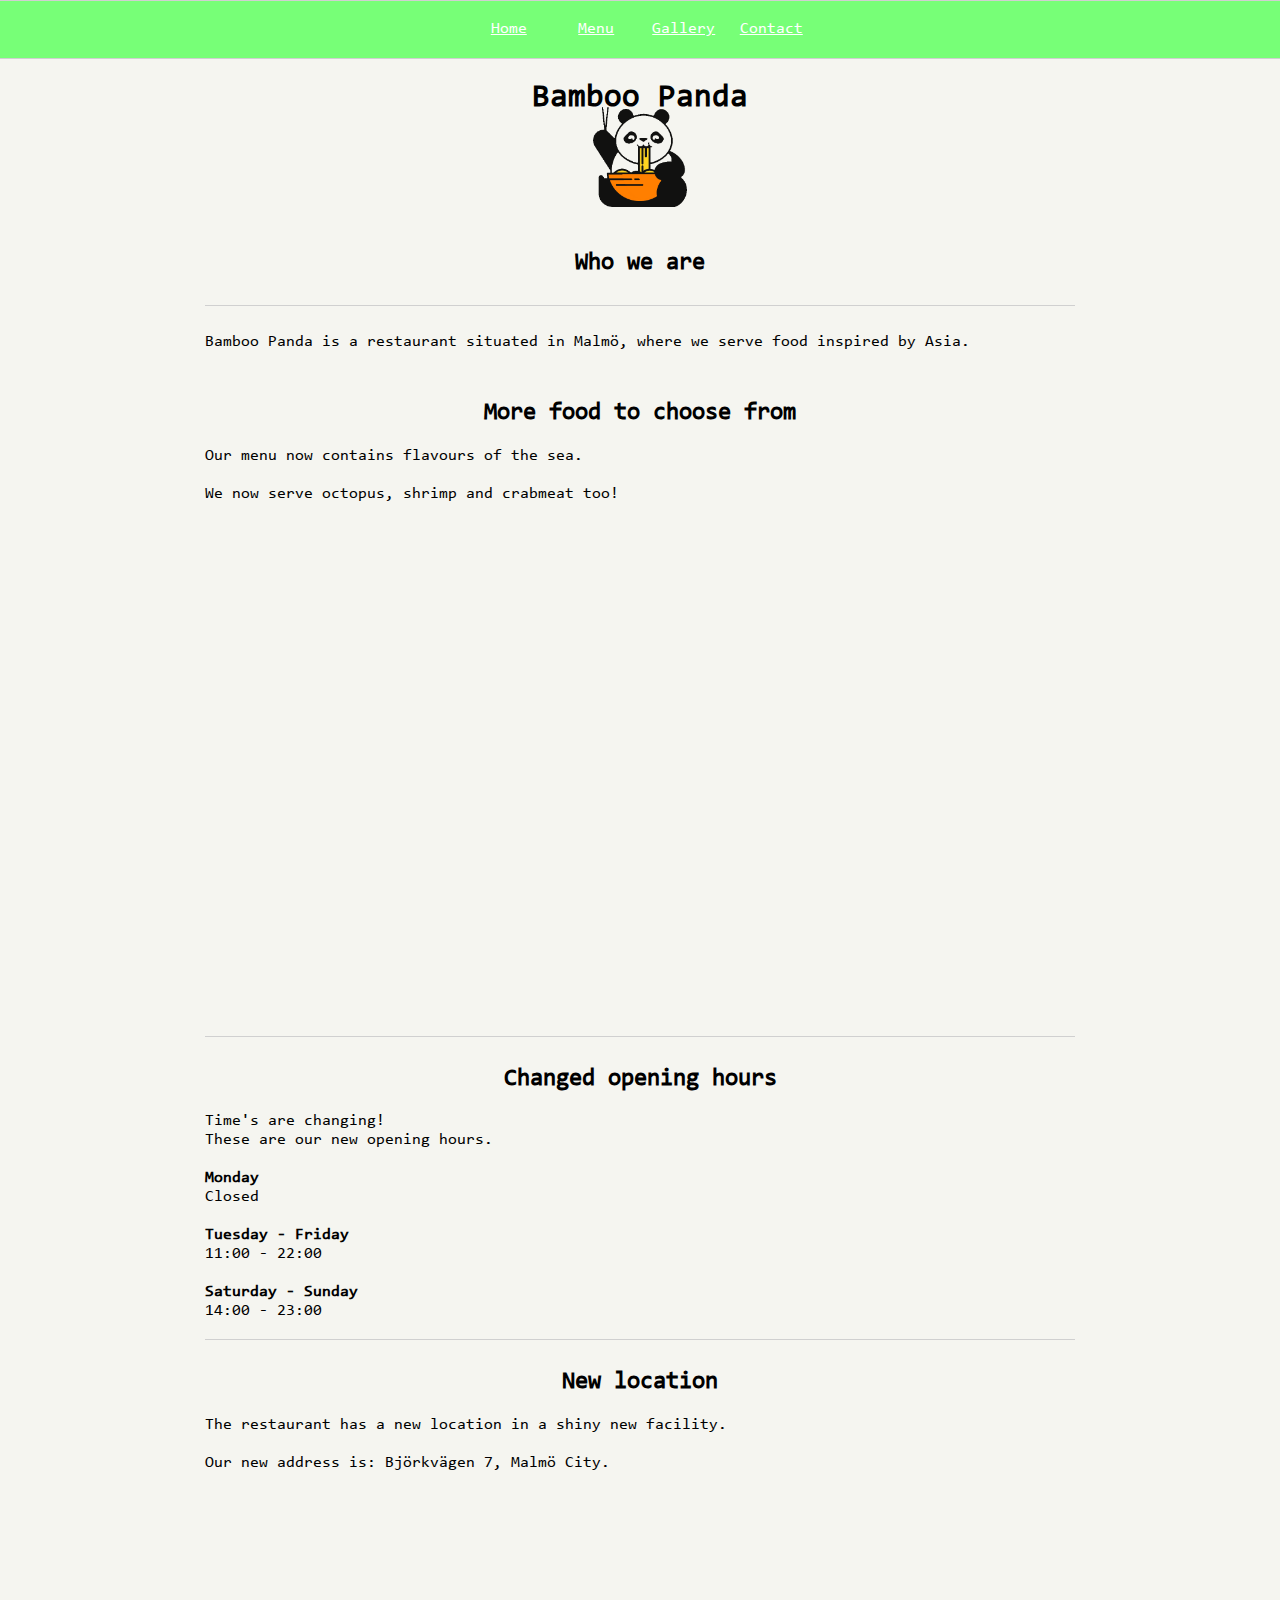
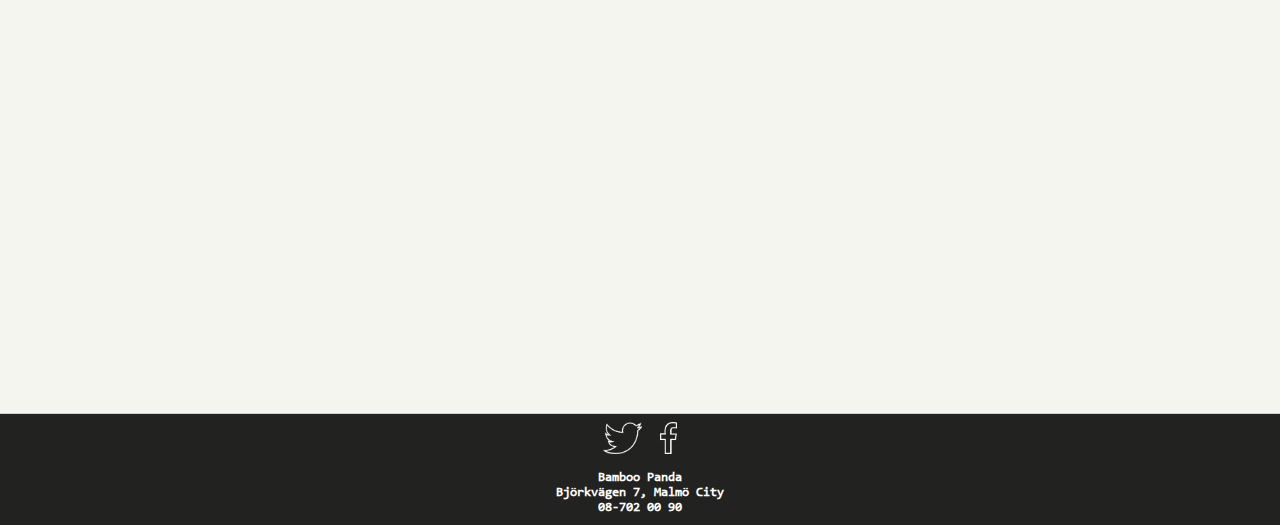
==== ProjectWork/index.html @ 89ae3ce9 "added project work" ====
<!DOCTYPE html>
<html lang="en">
	<head>
		<meta charset="UTF-8" />
		<meta name="viewport" content="width=device-width, initial-scale=1.0" />
		<link rel="stylesheet" href="css/style.css" />
		<title>Home</title>
	</head>

	<body>
        <div class="bannerWrapper">
        </div>

        <!--<div class="margined1">
            <div class="titleWrapper">
                <header><h1>TITLE</h1></header>
            </div>
        </div>-->

        <div class="firstHrWrapper">
            <hr>
        </div>

        <div class="margined11">
            <div class="margined1">
                <br>
                <div class="flexbox1">
                    <div class="pageLink"><a href="index.html">Home</a></div>
                    <div class="pageLink"><a href="pages/menu.html">Menu</a></div>
                    <div class="pageLink"><a href="pages/gallery.html">Gallery</a></div>
                    <div class="pageLink"><a href="pages/contact.html">Contact</a></div>
                </div>
                <br>
            </div>
        </div>

        <div class="secondHrWrapper">
            <hr>
        </div>

        <div class="wrapper">
            <div class="margined1">
                <div class="pageName">
                    <p>
                        <h1>Bamboo Panda</h1>
                        <img src="images/pandaEating.png">
                    </p>
                </div>

                <div class="flexbox2">
                    <h2>Who we are</h2>
                    <div class="thirdHrWrapper">
                        <hr>
                    </div>
                    <br>
                    <article>Bamboo Panda is a restaurant situated in Malmö, where we serve food inspired by Asia.</article>
                    <hr>

                    <div class="news1">
                        <h2>More food to choose from</h2>
                        <article>Our menu now contains flavours of the sea.
                            <br><br>
                            We now serve octopus, shrimp and crabmeat too!
                        </article>
                        <p>
                            <div class="youtubeFrame">
                                <iframe width="100%" height="100%" src="https://www.youtube.com/embed/zThPT9KnoQs" frameborder="0" allow="accelerometer; autoplay; clipboard-write; encrypted-media; gyroscope; picture-in-picture" allowfullscreen></iframe>
                            </div>
                        </p>
                        <hr>
                    </div>

                    <div class="news2">
                        <h2>Changed opening hours</h2>
                        <article>
                            Time's are changing!
                            <br>
                            These are our new opening hours.
                            <br><br>
                            <strong>Monday</strong>
                            <br>
                            Closed
                            <br><br>
                            <strong>Tuesday - Friday</strong>
                            <br>
                            11:00 - 22:00
                            <br><br>
                            <strong>Saturday - Sunday</strong>
                            <br>
                            14:00 - 23:00
                        </article>
                        <hr>
                    </div>

                    <div class="news3">
                        <h2>New location</h2>
                        <article>
                            The restaurant has a new location in a shiny new facility.
                            <br><br>
                            Our new address is: Björkvägen 7, Malmö City.
                        </article>
                        <p>
                            <div class="youtubeFrame">
                                <iframe width="100%" height="100%" src="https://www.youtube.com/embed/NZr6QEHlym0" frameborder="0" allow="accelerometer; autoplay; clipboard-write; encrypted-media; gyroscope; picture-in-picture" allowfullscreen></iframe>
                            </div>
                        </p>
                    </div>
                </div>
            </div>
        </div>

		<footer>
            <hr>
            <a href="https://www.twitter.com"><img src="images/twitterIcon.png" alt="Twitter" height="32px" ></a>&nbsp;&nbsp;<a href="https://www.facebook.com"><img src="images/facebookIcon.png" alt="Facebook" height="32px"></a>
            <h5>Bamboo Panda<br />Björkvägen 7, Malmö City<br />08-702 00 90<br /></h5>
        </footer>
        
	</body>
</html>
---- ProjectWork/css/style.css ----
@font-face {
	font-family: "MyWebFont";
	src: url("../fonts/Consolas.woff2") format("woff2"),
		url("../fonts/Consolas.woff") format("woff"),
		url("../fonts/Consolas.ttf") format("truetype");
}

html {
	background-color: #222221;
}

h5 {
	color: white;
}

.pageLink a:link {
	color: white;
}

.pageLink a:visited {
	color: white;
}

.pageLink a:hover {
	color: black;
}

.pageLink a:active {
	color: black;
}

.firstHrWrapper hr {
	margin: 0;
}

.secondHrWrapper hr {
	margin: 0;
}

.pageName img {
	height: 100px;
}

.pageName h1 {
	margin-bottom: -10px;
}

header h1 {
	margin-top: -8px;
}

header {
	text-align: center;
}

h2 {
	text-align: center;
}

body {
	font-family: "MyWebFont";
	background-color: #f5f5f0;
	margin-left: 0;
	margin-right: 0;
	margin-top: 0;
}

.margined1 {
	margin-left: 16%;
	margin-right: 16%;
}

.margined11 {
	background-color: #77ff77;
}

.galleryWrapper {
	height: 360px;
}

.grid2x2 {
	min-height: 100%;

	display: flex;
	flex-wrap: wrap;
	flex-direction: row;
	/*background-color: lightgray;
	border-radius: 25px;*/
}
.grid2x2 > div {
	display: flex;
	flex-basis: calc(50% - 8px);
	justify-content: center;
	flex-direction: column;
}
.grid2x2 > div > div {
	display: flex;
	justify-content: center;
	flex-direction: row;
}

.box {
	margin: 4px;
}

.box img {
	height: 100%;
}

/*
.box1 {
	background-color: red;
}

.box2 {
	background-color: orange;
}
.box3 {
	background-color: purple;
}
.box4 {
	background-color: grey;
}
*/

.flexbox3 {
	display: flexbox;
	flex-direction: row;
	background-color: bisque;
	padding-right: 15px;
	padding-left: 15px;
	padding-top: 15px;
}

.container {
	display: grid;
	grid-template-columns: 100% 100%;
	grid-template-rows: 100% 100%;
}

.flexbox2 article {
	padding-bottom: 10px;
	text-align: left;
}

.flexbox2 {
	display: flex;
	flex-direction: column;
	text-align: left;
	margin-top: 10px;
}

.flexbox2 .menu1 h4 {
	text-align: left;
}

.flexbox2 .menu2 h4 {
	text-align: left;
}

.flexbox2 .menu3 h4 {
	text-align: left;
}

.flexbox2 .menu4 h4 {
	text-align: left;
}

.flexbox2 .menu5 h4 {
	text-align: left;
}

.flexbox2 .menu6 h4 {
	text-align: left;
}

.flexbox2 .menu7 h4 {
	text-align: left;
}

.flexbox2 h4 {
	text-align: center;
	padding-top: 0;
	padding-bottom: 0;
	margin-top: 8px;
	margin-bottom: 0;
}

footer h5 {
	margin-top: 10px;
	margin-bottom: 10px;
}

footer {
	text-align: center;
	background-color: #222221;
}

.youtubeFrame {
	position: relative;
	padding-bottom: 56.25%;
	height: 0;

	/*min-height: 122px;
	max-height: 360px;*/
	text-align: center;

	/*min-width: 217px;
		min-height: 122px;*/

	/*max-width: 640px;
		max-height: 360px;*/
}

hr {
	height: 1px;
	border: none;
	background-color: #d0d0d0;
}

@media only screen and (max-width: 320px) {
	.flexbox1 {
		display: flex;
		flex-direction: column;

		text-align: center;
	}

	.pageName {
		width: 100%;
		text-align: center;
	}

	iframe {
		display: block;
		width: 217px;
		height: 122px;
	}

	.contactForm .subjectArea {
		/*background-color: red;*/
		height: 100px;
		min-height: 100px;
		max-height: 100px;
		width: 97%;
		min-width: 97%;
		max-width: 97%;
	}

	.wrapper {
		min-height: calc(50vh - 50px);
	}

	.contactForm {
		text-align: center;
		bottom: 0;
	}

	.flexbox3 img {
		width: 100%;
		height: 100%;
	}
}

@media only screen and (min-width: 321px) {
	.flexbox1 {
		display: flex;
		flex-direction: row;

		min-width: 250px;
		max-width: 350px;

		margin-left: auto;
		margin-right: auto;

		justify-content: center;
	}

	.flexbox1 .pageLink {
		min-width: 25%;
		text-align: center;
	}

	.flexbox3 {
		/*display: flexbox;
		flex-direction: column;*/

		text-align: center;
	}

	.flexbox3 img {
		width: 100%;
		height: 100%;

		max-width: max-content;
		max-height: max-content;
	}

	.pageName {
		width: 100%;
		text-align: center;
	}

	iframe {
		position: absolute;

		top: 0;
		left: 0;
		width: 100%;
		height: 100%;

		/*min-width: 217px;
		min-height: 122px;*/

		/*max-width: 640px;
		max-height: 360px;*/
	}

	.contactForm .subjectArea {
		/*background-color: red;*/
		height: 200px;
		width: 100%;

		min-height: 200px;
		max-height: 325px;
		width: 100%;
		min-width: 100%;
		max-width: 100%;
	}

	.wrapper {
		min-height: calc(85vh - 50px);
	}

	.contactForm {
		text-align: left;
		/*background-color: turquoise;
		min-height: 300px;
		max-height: 300px;*/
	}
}
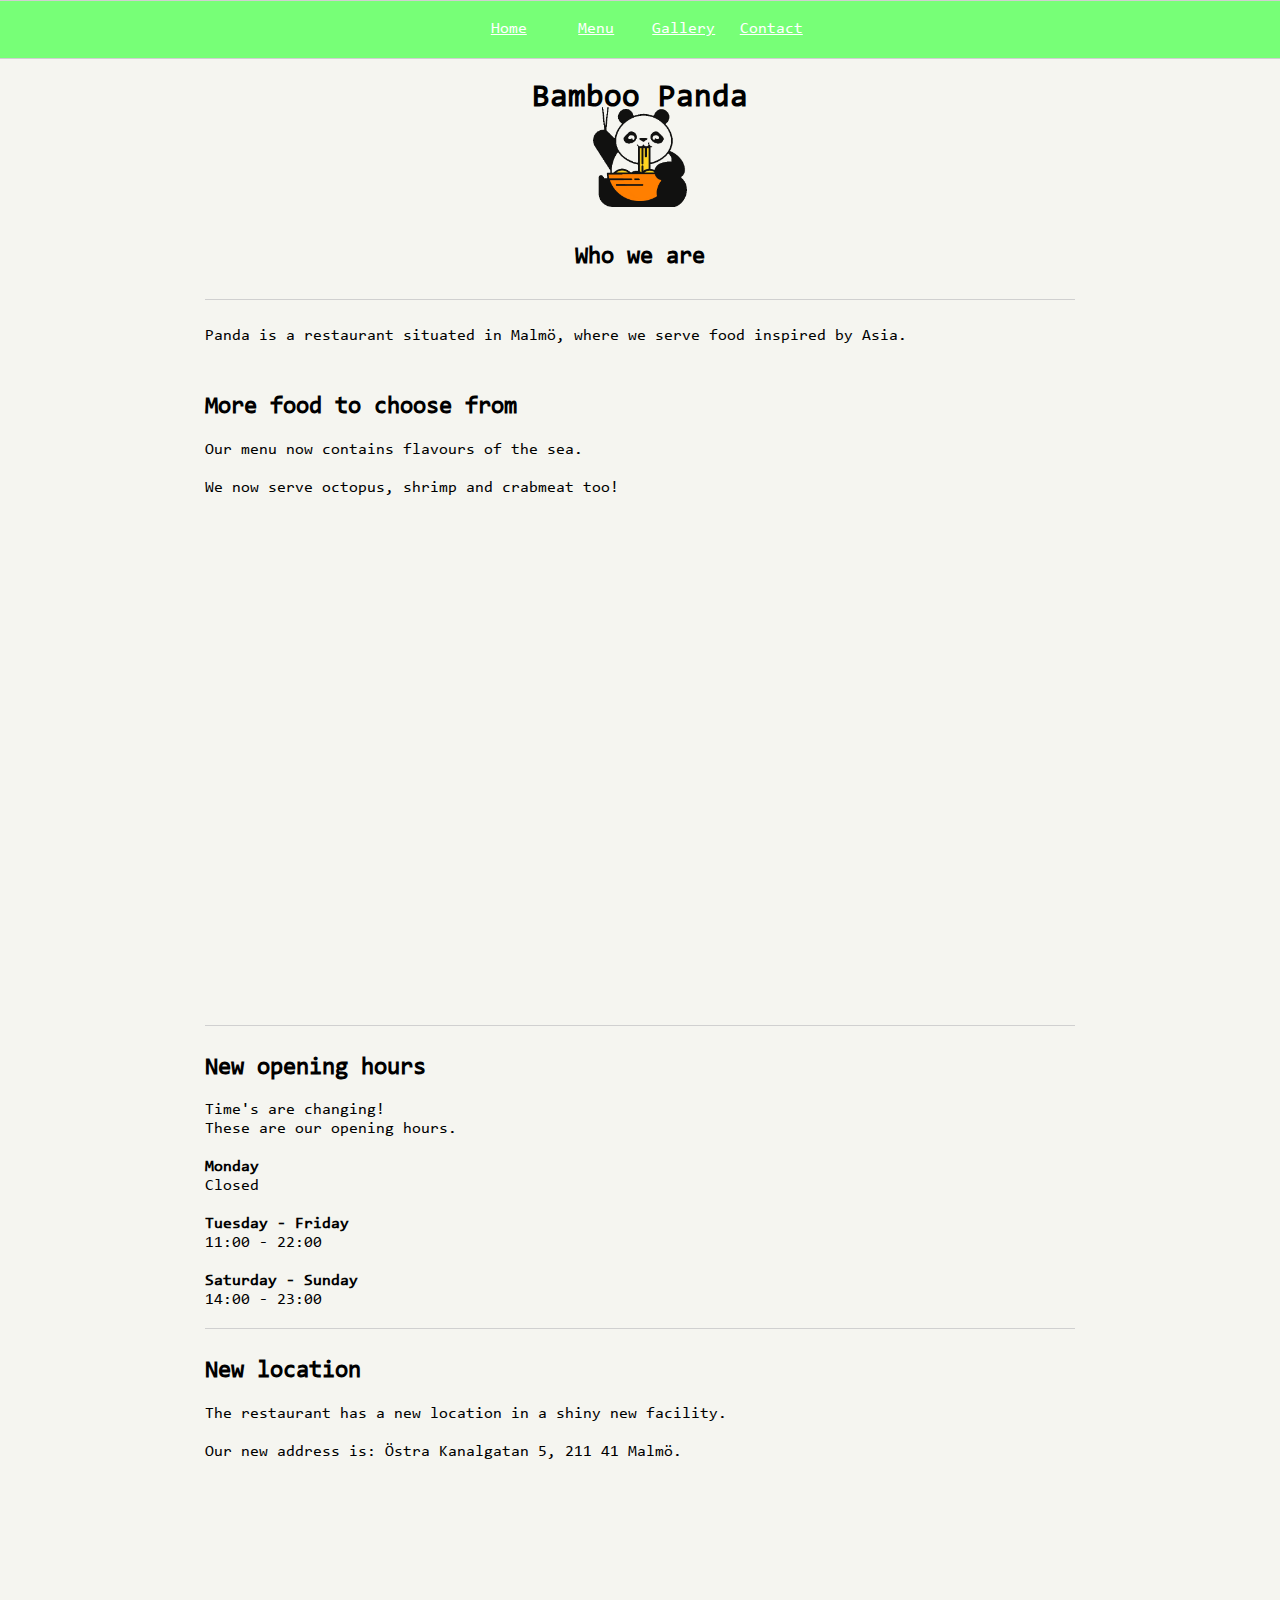
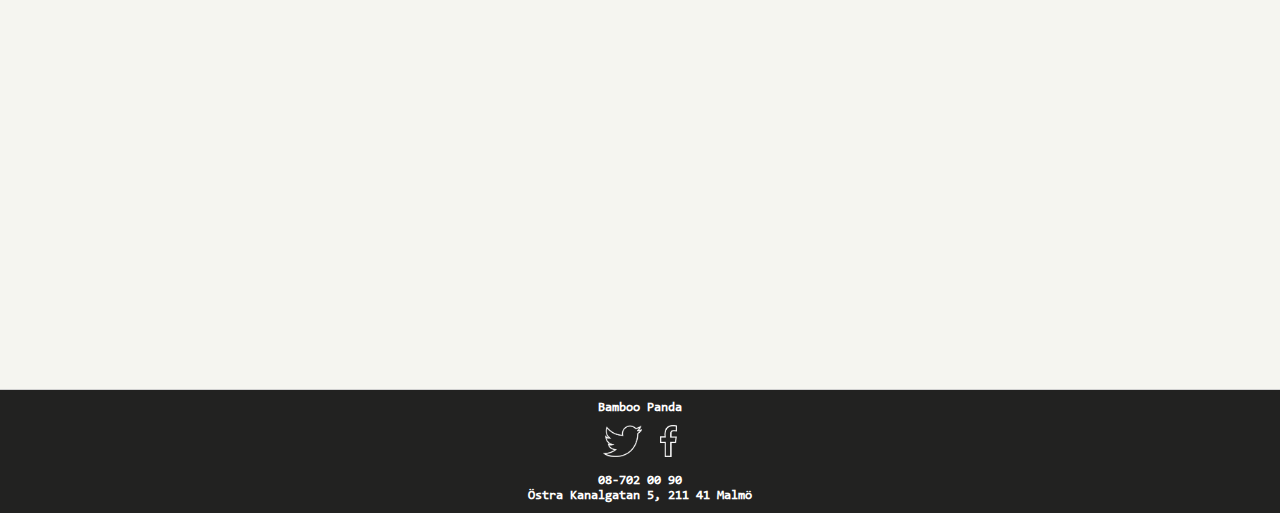
==== commit b27c3534: "New changes..." ====
--- a/ProjectWork/index.html
+++ b/ProjectWork/index.html
@@ -8,112 +8,136 @@
 	</head>
 
 	<body>
-        <div class="bannerWrapper">
-        </div>
+		<div class="bannerWrapper"></div>
 
-        <!--<div class="margined1">
-            <div class="titleWrapper">
-                <header><h1>TITLE</h1></header>
-            </div>
-        </div>-->
+		<div class="firstHrWrapper">
+			<hr />
+		</div>
 
-        <div class="firstHrWrapper">
-            <hr>
-        </div>
+		<div class="margined11">
+			<div class="margined1">
+				<br />
+				<div class="flexbox1">
+					<div class="pageLink"><a href="index.html">Home</a></div>
+					<div class="pageLink">
+						<a href="pages/menu.html">Menu</a>
+					</div>
+					<div class="pageLink">
+						<a href="pages/gallery.html">Gallery</a>
+					</div>
+					<div class="pageLink">
+						<a href="pages/contact.html">Contact</a>
+					</div>
+				</div>
+				<br />
+			</div>
+		</div>
 
-        <div class="margined11">
-            <div class="margined1">
-                <br>
-                <div class="flexbox1">
-                    <div class="pageLink"><a href="index.html">Home</a></div>
-                    <div class="pageLink"><a href="pages/menu.html">Menu</a></div>
-                    <div class="pageLink"><a href="pages/gallery.html">Gallery</a></div>
-                    <div class="pageLink"><a href="pages/contact.html">Contact</a></div>
-                </div>
-                <br>
-            </div>
-        </div>
+		<div class="secondHrWrapper">
+			<hr />
+		</div>
 
-        <div class="secondHrWrapper">
-            <hr>
-        </div>
+		<div class="wrapper">
+			<div class="margined1">
+				<div class="pageName">
+					<h1>Bamboo Panda</h1>
+					<img src="images/pandaEating.png" alt="panda-eating" />
+				</div>
 
-        <div class="wrapper">
-            <div class="margined1">
-                <div class="pageName">
-                    <p>
-                        <h1>Bamboo Panda</h1>
-                        <img src="images/pandaEating.png">
-                    </p>
-                </div>
+				<div class="flexbox2">
+					<div class="subtitle">
+						<h2>Who we are</h2>
+					</div>
+					<div class="thirdHrWrapper">
+						<hr />
+					</div>
+					<br />
+					<article>
+						Panda is a restaurant situated in Malmö, where we serve
+						food inspired by Asia.
+					</article>
+					<hr />
 
-                <div class="flexbox2">
-                    <h2>Who we are</h2>
-                    <div class="thirdHrWrapper">
-                        <hr>
-                    </div>
-                    <br>
-                    <article>Bamboo Panda is a restaurant situated in Malmö, where we serve food inspired by Asia.</article>
-                    <hr>
+					<div class="news1">
+						<h2>More food to choose from</h2>
+						<article>
+							Our menu now contains flavours of the sea.
+							<br /><br />
+							We now serve octopus, shrimp and crabmeat too!
+						</article>
+						<div class="youtubeFrame">
+							<iframe
+								width="160"
+								height="90"
+								src="https://www.youtube.com/embed/zThPT9KnoQs"
+								allow="accelerometer; autoplay; clipboard-write; encrypted-media; gyroscope; picture-in-picture"
+								allowfullscreen
+							></iframe>
+						</div>
+						<br />
+						<hr />
+					</div>
 
-                    <div class="news1">
-                        <h2>More food to choose from</h2>
-                        <article>Our menu now contains flavours of the sea.
-                            <br><br>
-                            We now serve octopus, shrimp and crabmeat too!
-                        </article>
-                        <p>
-                            <div class="youtubeFrame">
-                                <iframe width="100%" height="100%" src="https://www.youtube.com/embed/zThPT9KnoQs" frameborder="0" allow="accelerometer; autoplay; clipboard-write; encrypted-media; gyroscope; picture-in-picture" allowfullscreen></iframe>
-                            </div>
-                        </p>
-                        <hr>
-                    </div>
+					<div class="news2">
+						<h2>New opening hours</h2>
+						<article>
+							Time's are changing!
+							<br />
+							These are our opening hours.
+							<br /><br />
+							<strong>Monday</strong>
+							<br />
+							Closed
+							<br /><br />
+							<strong>Tuesday - Friday</strong>
+							<br />
+							11:00 - 22:00
+							<br /><br />
+							<strong>Saturday - Sunday</strong>
+							<br />
+							14:00 - 23:00
+						</article>
+						<hr />
+					</div>
 
-                    <div class="news2">
-                        <h2>Changed opening hours</h2>
-                        <article>
-                            Time's are changing!
-                            <br>
-                            These are our new opening hours.
-                            <br><br>
-                            <strong>Monday</strong>
-                            <br>
-                            Closed
-                            <br><br>
-                            <strong>Tuesday - Friday</strong>
-                            <br>
-                            11:00 - 22:00
-                            <br><br>
-                            <strong>Saturday - Sunday</strong>
-                            <br>
-                            14:00 - 23:00
-                        </article>
-                        <hr>
-                    </div>
-
-                    <div class="news3">
-                        <h2>New location</h2>
-                        <article>
-                            The restaurant has a new location in a shiny new facility.
-                            <br><br>
-                            Our new address is: Björkvägen 7, Malmö City.
-                        </article>
-                        <p>
-                            <div class="youtubeFrame">
-                                <iframe width="100%" height="100%" src="https://www.youtube.com/embed/NZr6QEHlym0" frameborder="0" allow="accelerometer; autoplay; clipboard-write; encrypted-media; gyroscope; picture-in-picture" allowfullscreen></iframe>
-                            </div>
-                        </p>
-                    </div>
-                </div>
-            </div>
-        </div>
+					<div class="news3">
+						<h2>New location</h2>
+						<article>
+							The restaurant has a new location in a shiny new
+							facility.
+							<br /><br />
+							Our new address is: Östra Kanalgatan 5, 211 41
+							Malmö.
+						</article>
+						<div class="youtubeFrame">
+							<iframe
+								src="https://www.google.com/maps/embed?pb=!1m18!1m12!1m3!1d2254.091357112203!2d13.001259616241803!3d55.60042368051291!2m3!1f0!2f0!3f0!3m2!1i1024!2i768!4f13.1!3m3!1m2!1s0x4653a3f8ba0c61f1%3A0x69ce78f201ce3a2e!2sEC%20Utbildning%20AB!5e0!3m2!1ssv!2sse!4v1604424434796!5m2!1ssv!2sse"
+								width="600"
+								height="450"
+								style="border: 0"
+								allowfullscreen=""
+								aria-hidden="false"
+								tabindex="0"
+							></iframe>
+						</div>
+						<br />
+					</div>
+				</div>
+			</div>
+		</div>
 
 		<footer>
-            <hr>
-            <a href="https://www.twitter.com"><img src="images/twitterIcon.png" alt="Twitter" height="32px" ></a>&nbsp;&nbsp;<a href="https://www.facebook.com"><img src="images/facebookIcon.png" alt="Facebook" height="32px"></a>
-            <h5>Bamboo Panda<br />Björkvägen 7, Malmö City<br />08-702 00 90<br /></h5>
-        </footer>
-        
+			<hr />
+			<h5>Bamboo Panda</h5>
+			<a href="https://www.twitter.com"
+				><img
+					src="images/twitterIcon.png"
+					alt="Twitter"
+					height="32" /></a
+			>&nbsp;&nbsp;<a href="https://www.facebook.com"
+				><img src="images/facebookIcon.png" alt="Facebook" height="32"
+			/></a>
+			<h5>08-702 00 90<br />Östra Kanalgatan 5, 211 41 Malmö<br /></h5>
+		</footer>
 	</body>
 </html>
--- a/ProjectWork/css/style.css
+++ b/ProjectWork/css/style.css
@@ -13,6 +13,14 @@
 	color: white;
 }
 
+.flexbox2 h2 {
+	text-align: left;
+}
+
+.subtitle h2 {
+	text-align: center;
+}
+
 .pageLink a:link {
 	color: white;
 }
@@ -26,7 +34,7 @@
 }
 
 .pageLink a:active {
-	color: black;
+	color: white;
 }
 
 .firstHrWrapper hr {
@@ -50,10 +58,6 @@
 }
 
 header {
-	text-align: center;
-}
-
-h2 {
 	text-align: center;
 }
 
@@ -87,6 +91,11 @@
 	/*background-color: lightgray;
 	border-radius: 25px;*/
 }
+
+.grid2x2 img {
+	width: 100%;
+}
+
 .grid2x2 > div {
 	display: flex;
 	flex-basis: calc(50% - 8px);
@@ -210,6 +219,10 @@
 
 	/*max-width: 640px;
 		max-height: 360px;*/
+}
+
+iframe {
+	border: 0;
 }
 
 hr {
@@ -260,6 +273,10 @@
 		width: 100%;
 		height: 100%;
 	}
+
+	.flexbox2 h2 {
+		text-align: center;
+	}
 }
 
 @media only screen and (min-width: 321px) {
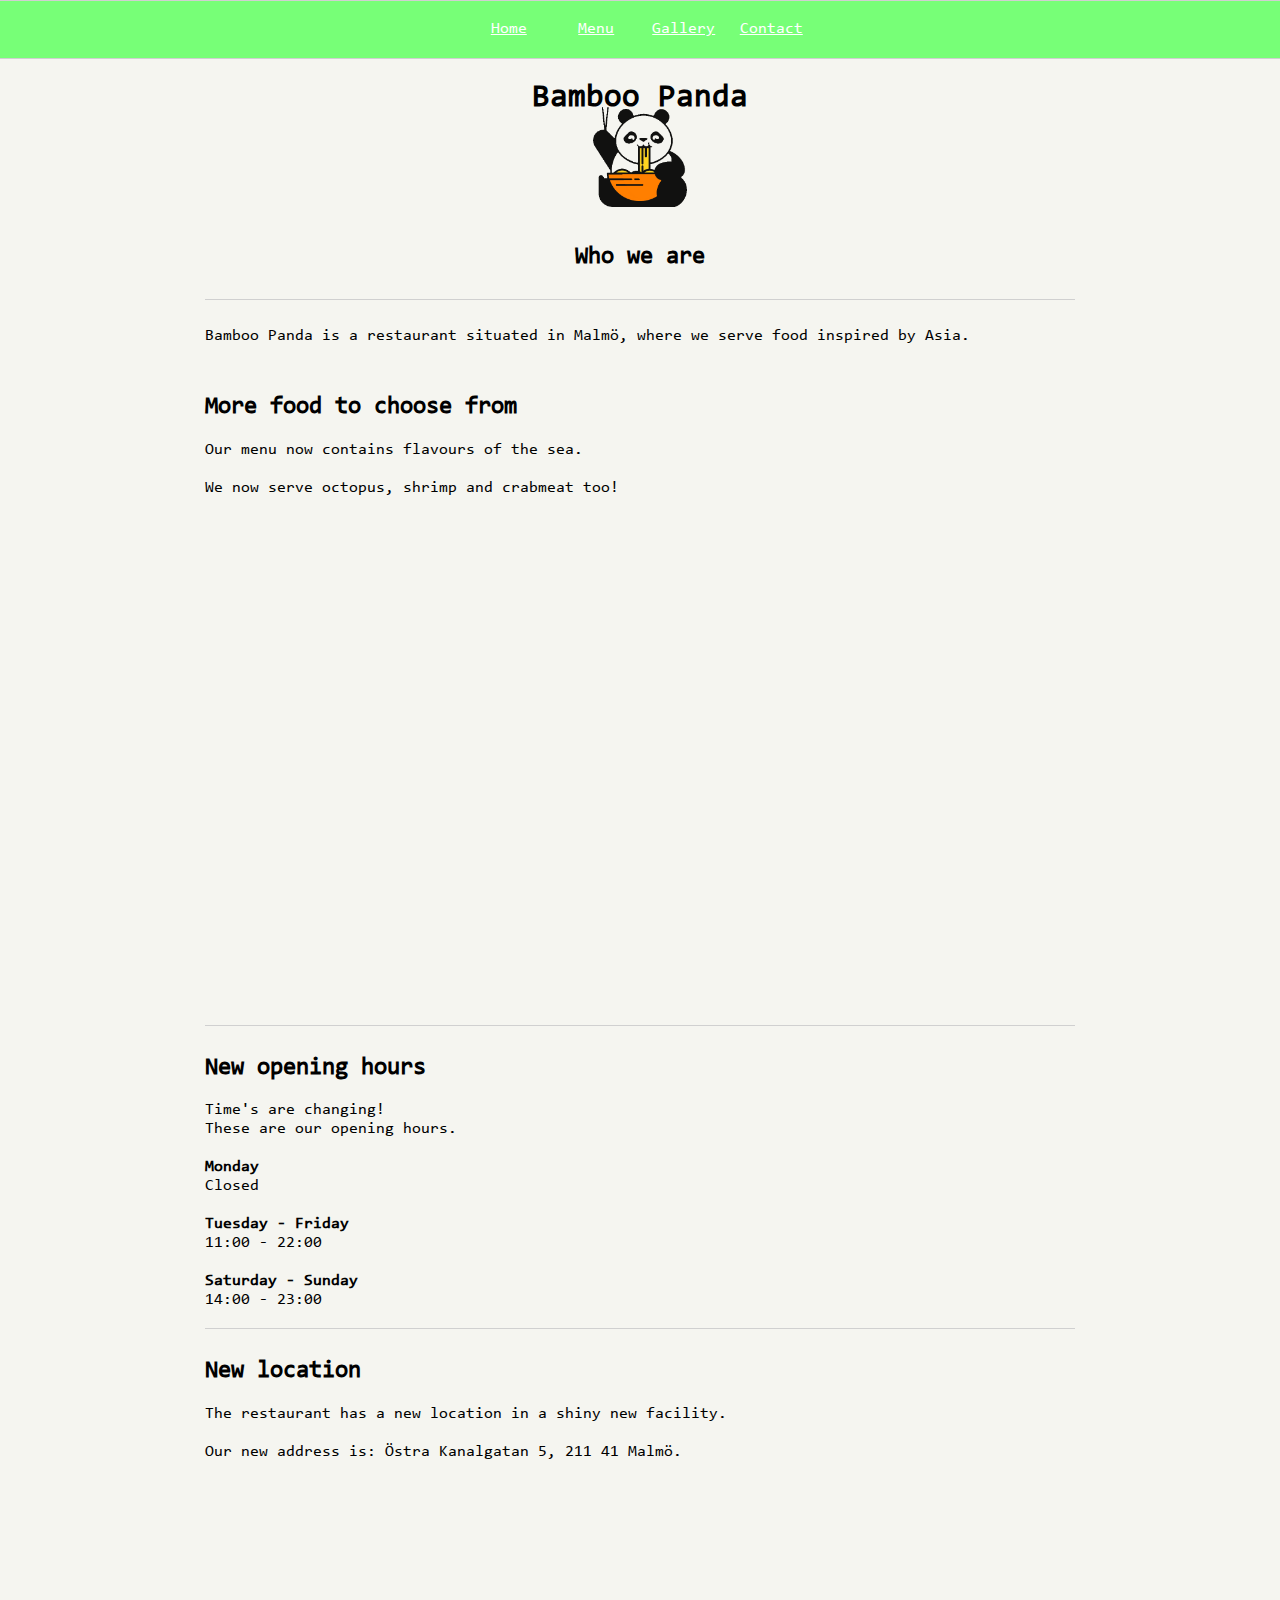
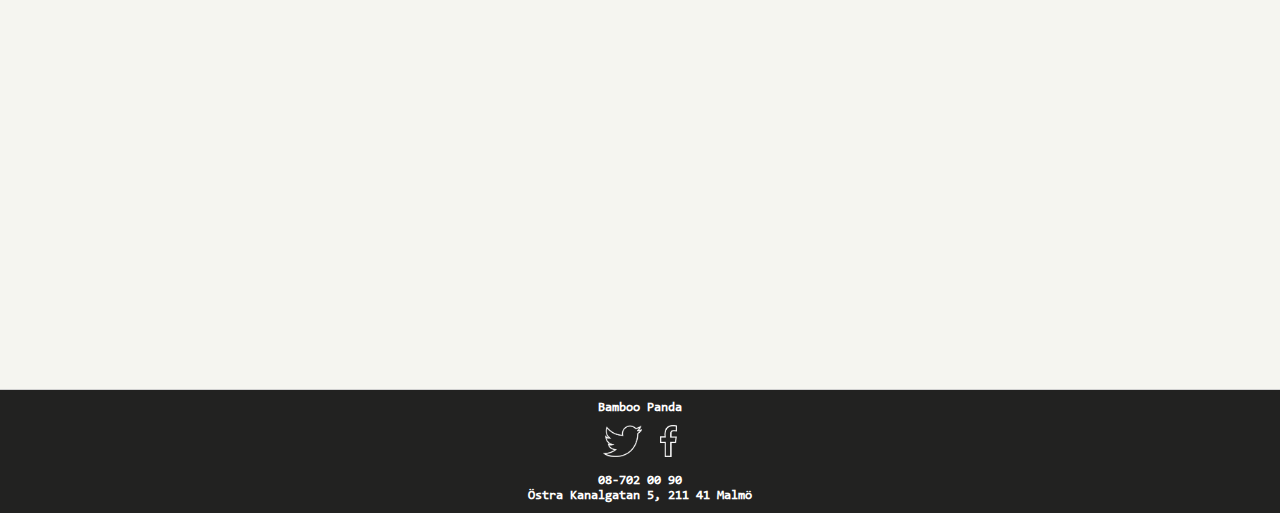
==== commit 16aafed7: "Fixed a typ on index.html." ====
--- a/ProjectWork/index.html
+++ b/ProjectWork/index.html
@@ -53,8 +53,8 @@
 					</div>
 					<br />
 					<article>
-						Panda is a restaurant situated in Malmö, where we serve
-						food inspired by Asia.
+						Bamboo Panda is a restaurant situated in Malmö, where we
+						serve food inspired by Asia.
 					</article>
 					<hr />
 
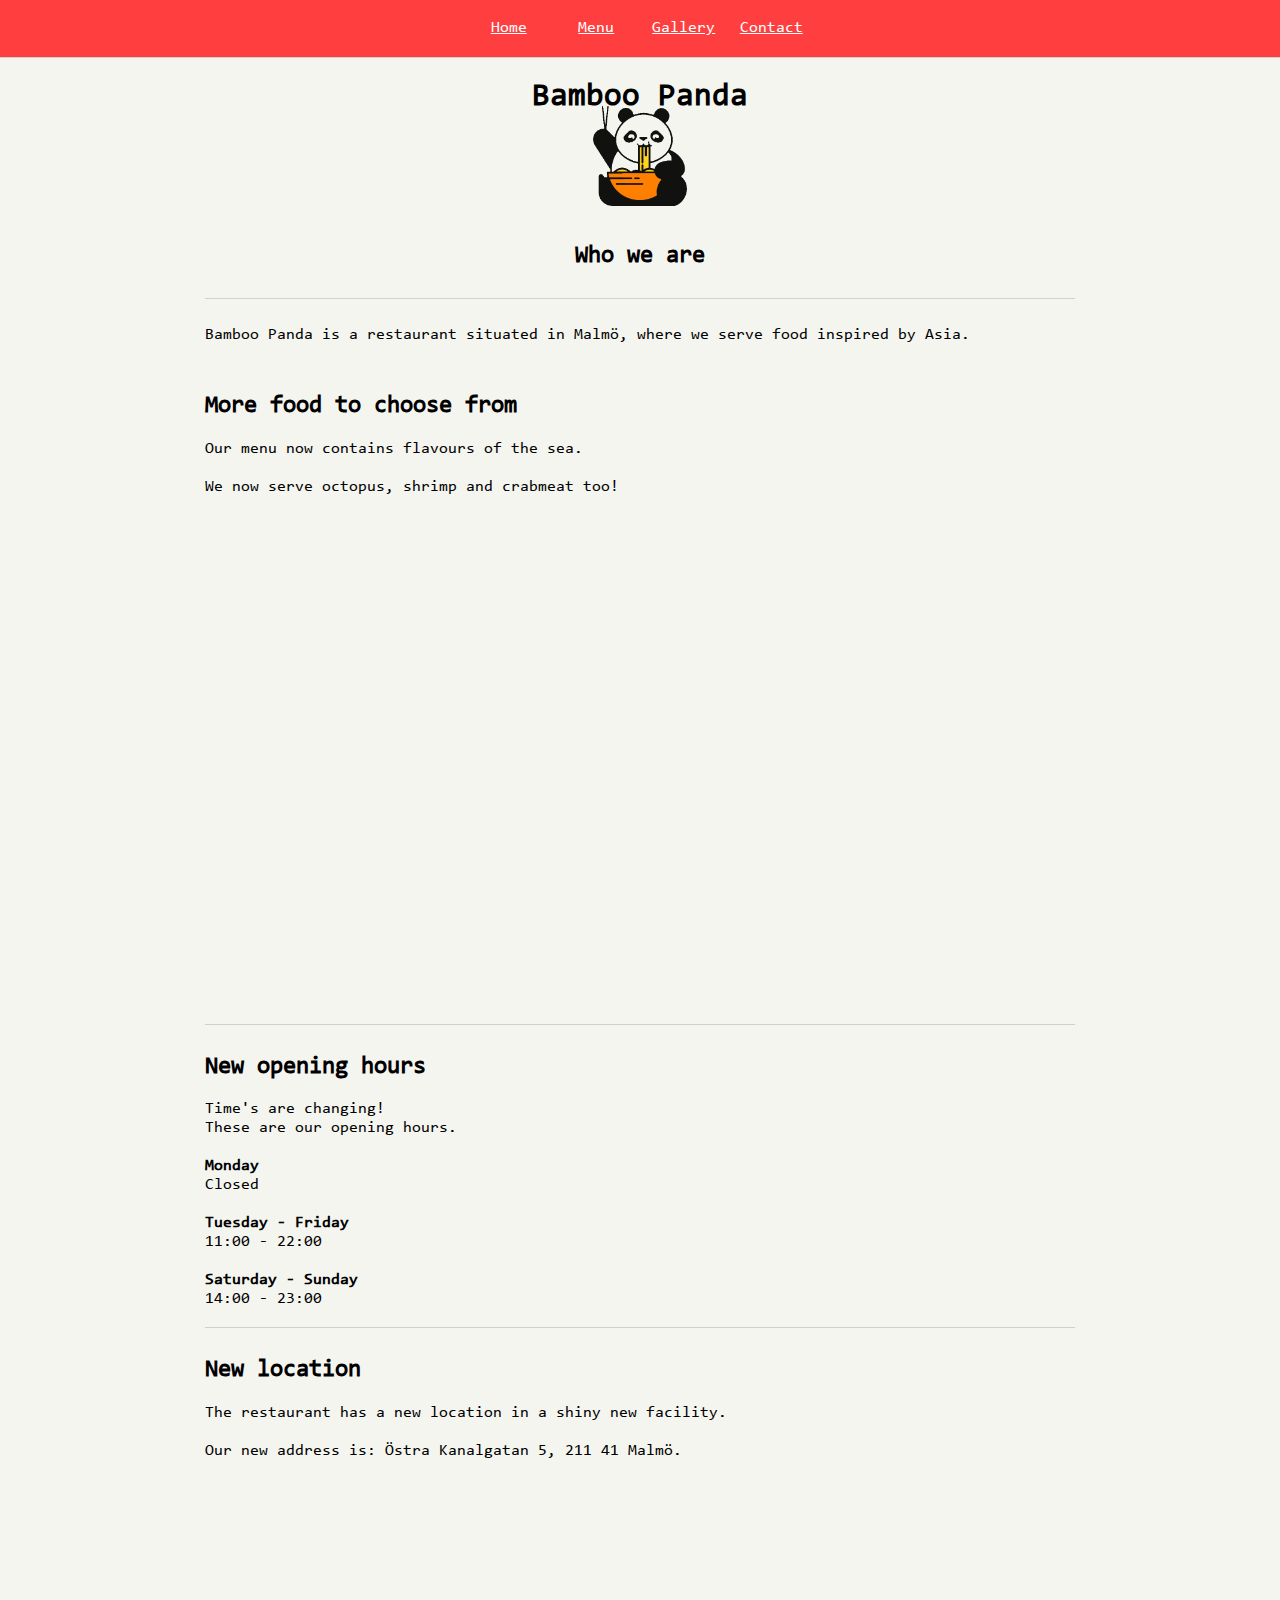
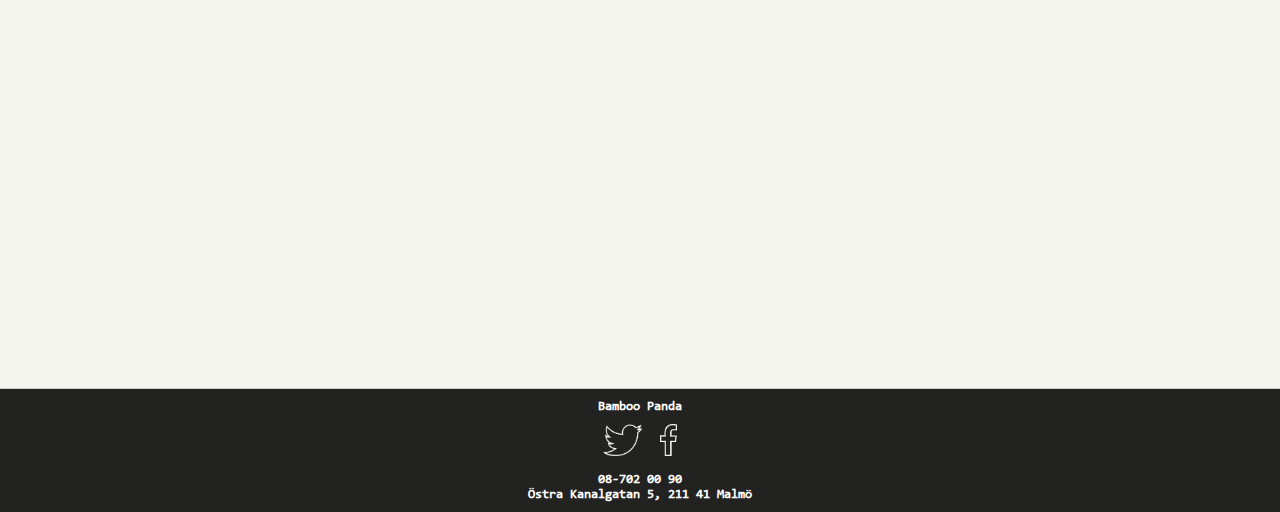
==== commit 7eddcbd4: "removed topr hr element" ====
--- a/ProjectWork/index.html
+++ b/ProjectWork/index.html
@@ -10,9 +10,7 @@
 	<body>
 		<div class="bannerWrapper"></div>
 
-		<div class="firstHrWrapper">
-			<hr />
-		</div>
+		<div class="firstHrWrapper"></div>
 
 		<div class="margined11">
 			<div class="margined1">
--- a/ProjectWork/css/style.css
+++ b/ProjectWork/css/style.css
@@ -75,7 +75,7 @@
 }
 
 .margined11 {
-	background-color: #77ff77;
+	background-color: #ff3f3f;
 }
 
 .galleryWrapper {
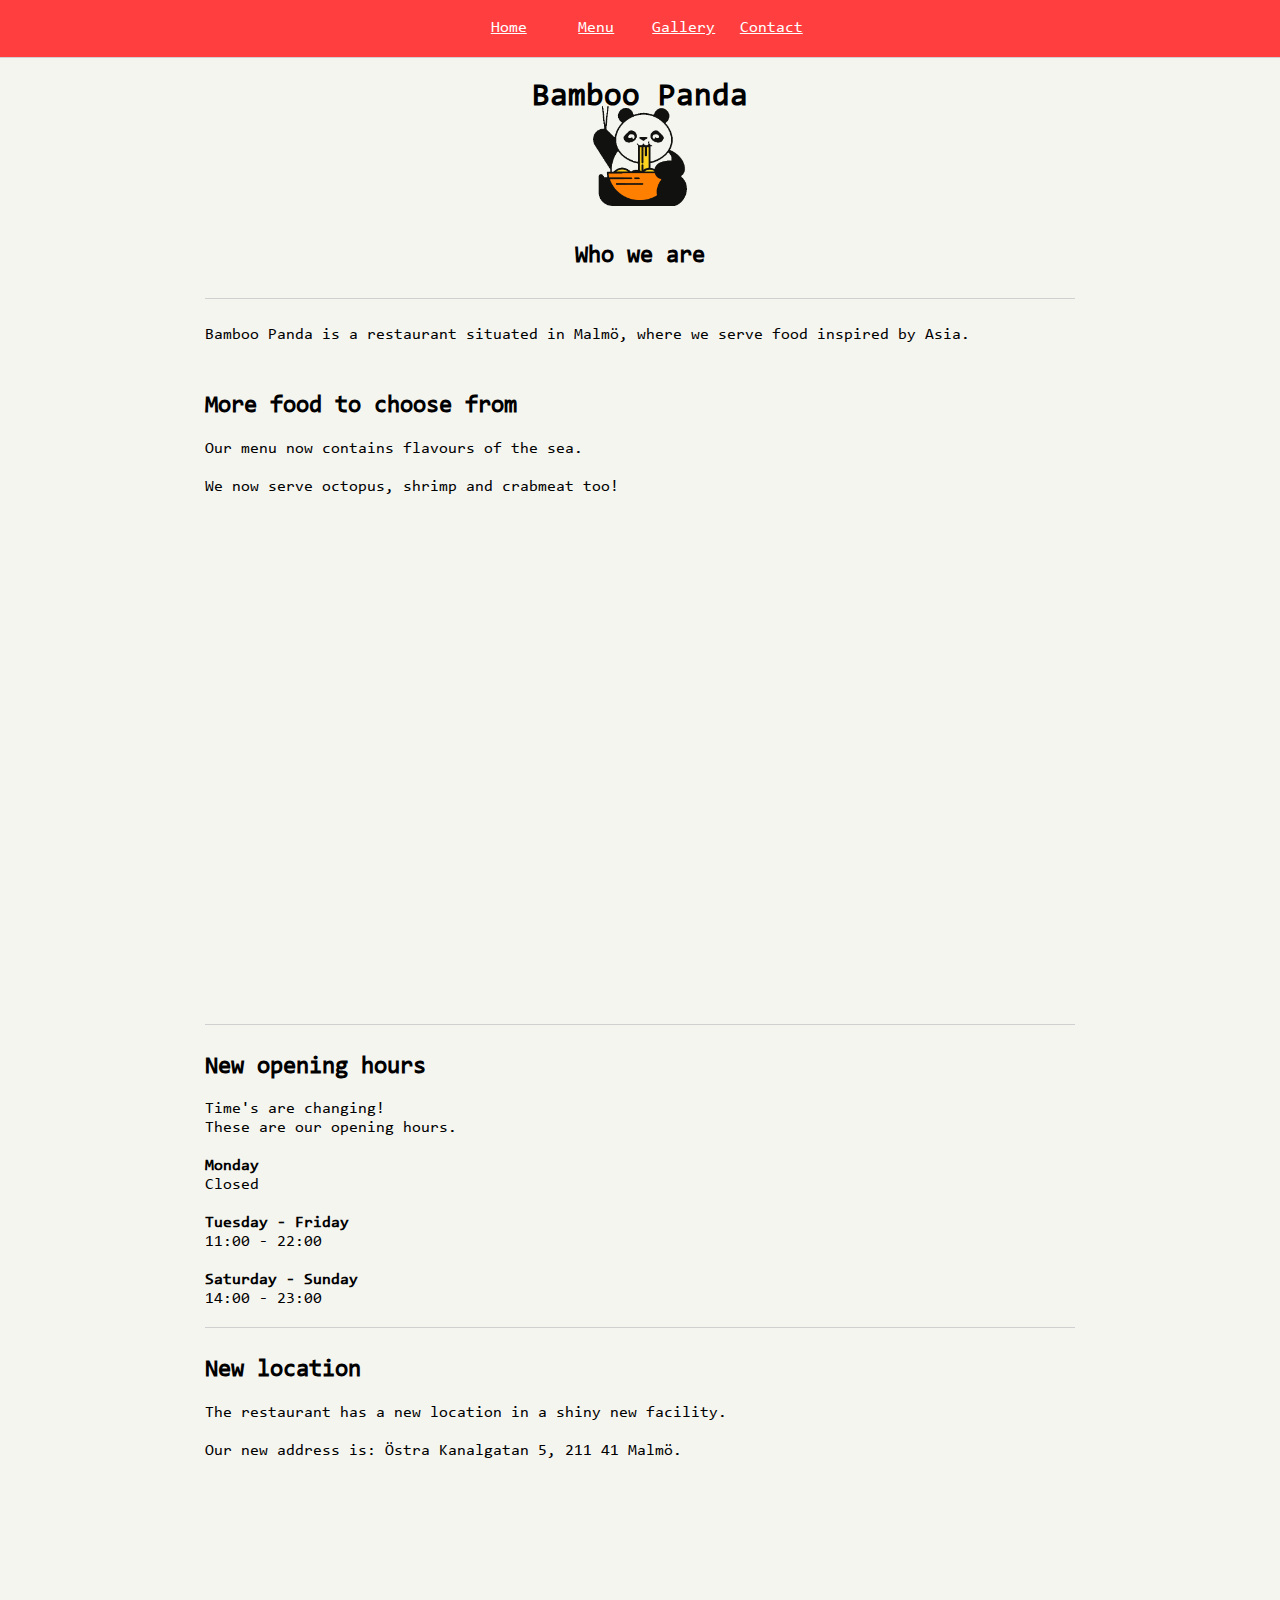
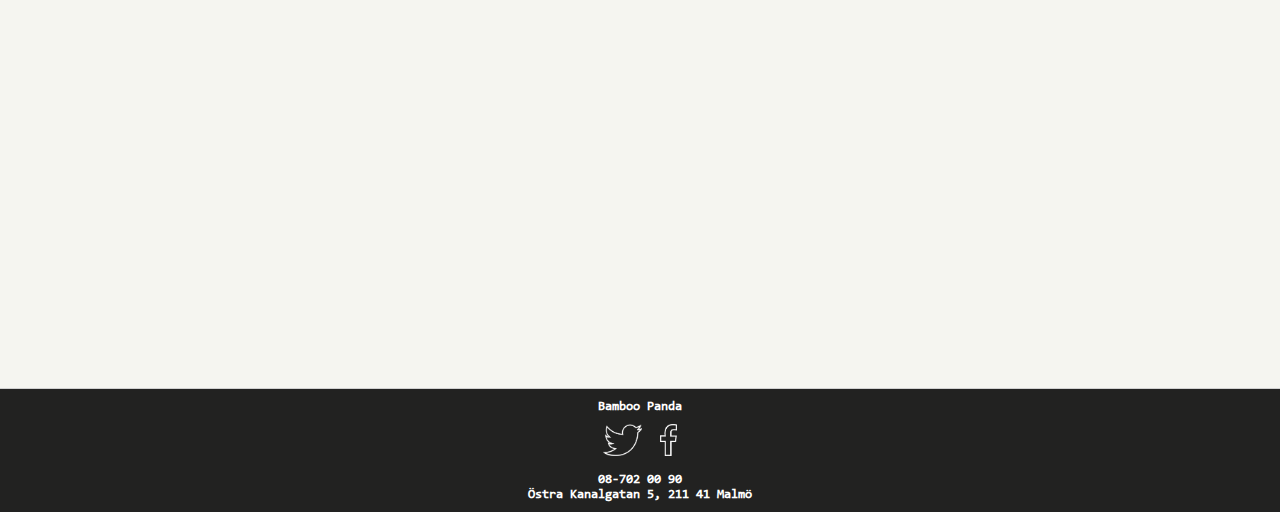
==== commit 44062c3b: "Added SEO meta data to all pages." ====
--- a/ProjectWork/index.html
+++ b/ProjectWork/index.html
@@ -1,10 +1,21 @@
 <!DOCTYPE html>
 <html lang="en">
 	<head>
+		<title>Bamboo Panda Home</title>
+
+		<meta
+			name="description"
+			content="Bamboo Panda is a restaurant in Malmö where we serve food inspired by Asia."
+		/>
+		<meta
+			name="keywords"
+			content="asia, restaruant, malmö, bamboo panda, bamboo, panda, sushi"
+		/>
+		<meta name="robots" content="index, follow" />
 		<meta charset="UTF-8" />
 		<meta name="viewport" content="width=device-width, initial-scale=1.0" />
+
 		<link rel="stylesheet" href="css/style.css" />
-		<title>Home</title>
 	</head>
 
 	<body>
--- a/ProjectWork/css/style.css
+++ b/ProjectWork/css/style.css
@@ -133,7 +133,7 @@
 */
 
 .flexbox3 {
-	display: flexbox;
+	display: flex;
 	flex-direction: row;
 	background-color: bisque;
 	padding-right: 15px;
